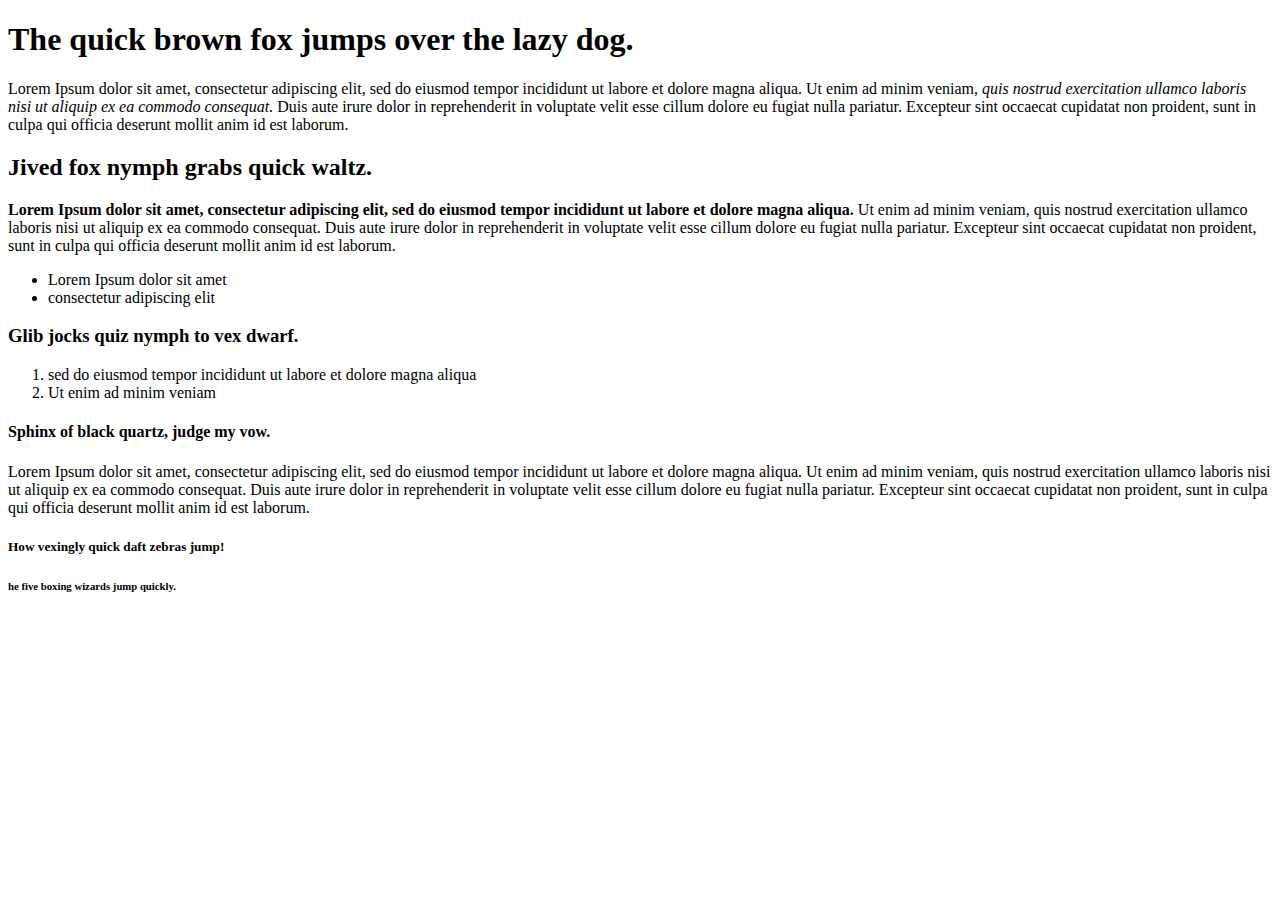
==== design-inspiration/design.html @ 0a9bfe36 "design lookbook" ====
<!DOCTYPE html>
<html lang="en" dir="ltr">
    <head>
        <meta charset="utf-8">
        <meta name="viewport" content="width=device-width, initial-scale=1.0">
        <meta name="author" content="Abigail Russ">
        <meta name="description" content="design for Feed the Fridge">
        <title>Design Lookbook</title>
        <link rel="preconnect" href="https://fonts.googleapis.com">
        <link rel="preconnect" href="https://fonts.gstatic.com" crossorigin>
        <link href="https://fonts.googleapis.com/css2?family=Montserrat:ital,wght@0,100;0,400;0,500;0,700;1,400;1,700&family=Playfair+Display:ital,wght@0,400;0,500;0,700;1,400;1,700&display=swap" rel="stylesheet"> 
        <link rel="stylesheet" href="styles.css">
    </head>
    <body>
        <h1>The quick brown fox jumps over the lazy dog.</h1>

        <p>Lorem Ipsum dolor sit amet, consectetur adipiscing elit, sed do eiusmod tempor incididunt ut labore et dolore magna aliqua. Ut enim ad minim veniam, <em>quis nostrud exercitation ullamco laboris nisi ut aliquip ex ea commodo consequat.</em> Duis aute irure dolor in reprehenderit in voluptate velit esse cillum dolore eu fugiat nulla pariatur. Excepteur sint occaecat cupidatat non proident, sunt in culpa qui officia deserunt mollit anim id est laborum.</p>

        <h2>Jived fox nymph grabs quick waltz.</h2>

        <p><strong>Lorem Ipsum dolor sit amet, consectetur adipiscing elit, sed do eiusmod tempor incididunt ut labore et dolore magna aliqua.</strong> Ut enim ad minim veniam, quis nostrud exercitation ullamco laboris nisi ut aliquip ex ea commodo consequat. Duis aute irure dolor in reprehenderit in voluptate velit esse cillum dolore eu fugiat nulla pariatur. Excepteur sint occaecat cupidatat non proident, sunt in culpa qui officia deserunt mollit anim id est laborum.</p>

        <ul>
            <li>Lorem Ipsum dolor sit amet</li>
            <li>consectetur adipiscing elit</li>
        </ul>

        <h3>Glib jocks quiz nymph to vex dwarf.</h3>

        <ol>
            <li>sed do eiusmod tempor incididunt ut labore et dolore magna aliqua</li>
            <li>Ut enim ad minim veniam</li>
        </ol>

        <h4>Sphinx of black quartz, judge my vow.</h4>

        <p>Lorem Ipsum dolor sit amet, consectetur adipiscing elit, sed do eiusmod tempor incididunt ut labore et dolore magna aliqua. Ut enim ad minim veniam, quis nostrud exercitation ullamco laboris nisi ut aliquip ex ea commodo consequat. Duis aute irure dolor in reprehenderit in voluptate velit esse cillum dolore eu fugiat nulla pariatur. Excepteur sint occaecat cupidatat non proident, sunt in culpa qui officia deserunt mollit anim id est laborum.</p>

        <h5>How vexingly quick daft zebras jump!</h5>
        <h6>he five boxing wizards jump quickly.</h6>

    </body>
</html>
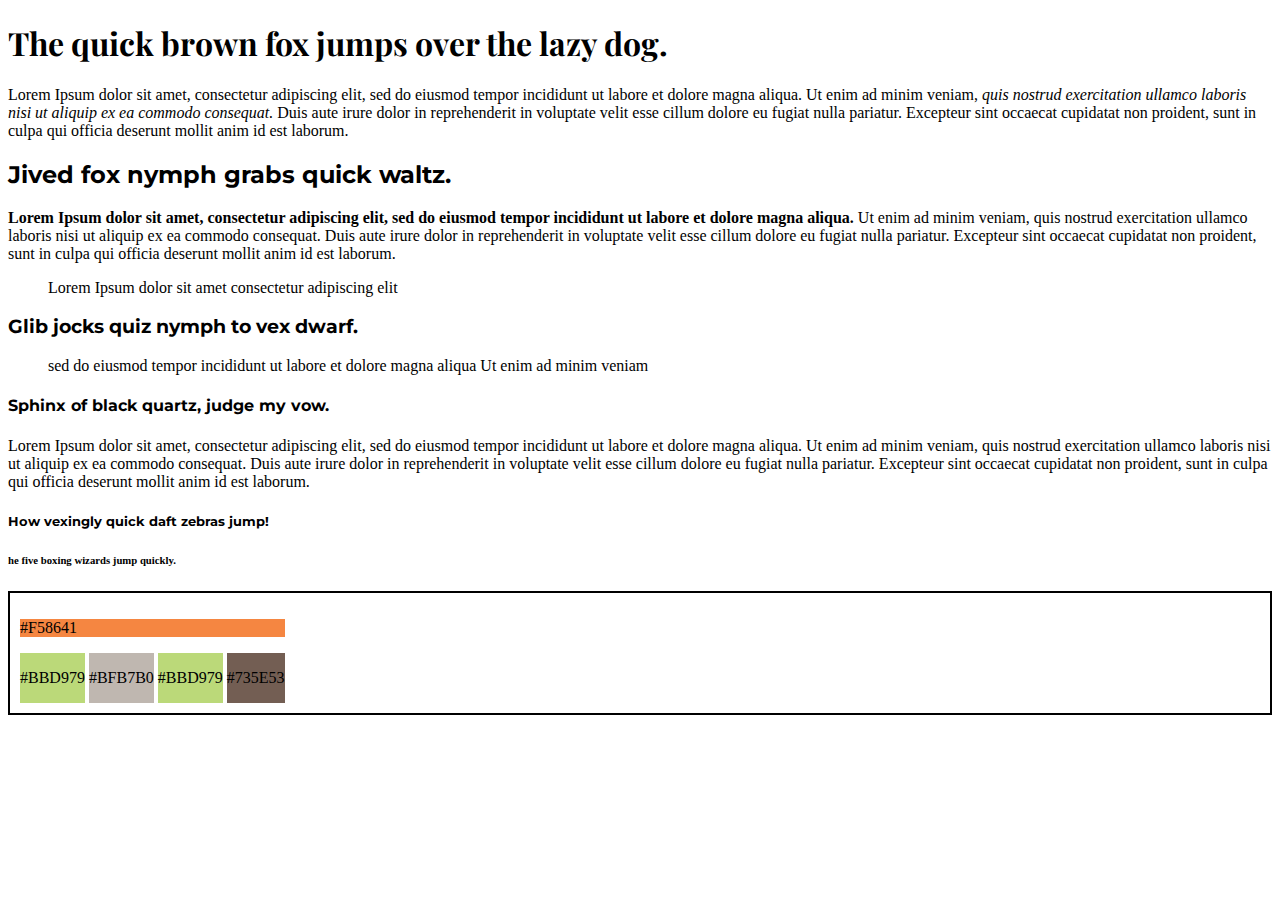
==== commit 79f895ab: "more design" ====
--- a/design-inspiration/design.html
+++ b/design-inspiration/design.html
@@ -8,7 +8,7 @@
         <title>Design Lookbook</title>
         <link rel="preconnect" href="https://fonts.googleapis.com">
         <link rel="preconnect" href="https://fonts.gstatic.com" crossorigin>
-        <link href="https://fonts.googleapis.com/css2?family=Montserrat:ital,wght@0,100;0,400;0,500;0,700;1,400;1,700&family=Playfair+Display:ital,wght@0,400;0,500;0,700;1,400;1,700&display=swap" rel="stylesheet"> 
+        <link href="https://fonts.googleapis.com/css2?family=Montserrat:ital,wght@0,100;0,400;0,500;0,700;1,400;1,700&family=Playfair+Display:ital,wght@0,400;0,500;0,700;1,400;1,700&display=swap" rel="stylesheet">
         <link rel="stylesheet" href="styles.css">
     </head>
     <body>
@@ -38,6 +38,24 @@
 
         <h5>How vexingly quick daft zebras jump!</h5>
         <h6>he five boxing wizards jump quickly.</h6>
+        <div id="color-palette">
+            <div class="color color-2">
+            <div class="color-1">
+                <p>#F58641</p>
+            </div>
+            <div class="color color-2">
+                <p>#BBD979</p>
+            </div>
+            <div class="color color-3">
+                <p>#BFB7B0</p>
+            </div>
+            <div class="color color-4">
+                <p>#BBD979</p>
+            </div>
+            <div class="color color-5">
+                <p>#735E53</p>
+            </div>
+        </div>
 
     </body>
 </html>
--- a/design-inspiration/styles.css
+++ b/design-inspiration/styles.css
@@ -0,0 +1,38 @@
+/* font-family: 'Montserrat', sans-serif;
+font-family: 'Playfair Display', serif; */
+h1{
+    font-family: 'Playfair Display', serif;
+}
+h2, h3, h4, h5{
+    font-family: 'Montserrat', sans-serif;
+}
+li{
+    display: inline;
+    line-height: 0;
+    padding: 0;
+}
+#color-palette{
+    background-color: white;
+    border: solid black 2px;
+    padding: 10px;
+}
+.color{
+    height: 150;
+    width: 150;
+    display: inline-block;
+}
+.color .color-1{
+    background-color: #F58641
+}
+.color .color-2{
+    background-color: #BBD979
+}
+.color .color-3{
+    background-color: #BFB7B0
+}
+.color .color-4{
+    background-color: #BBD979
+}
+.color .color-5{
+    background-color: #735E53
+}
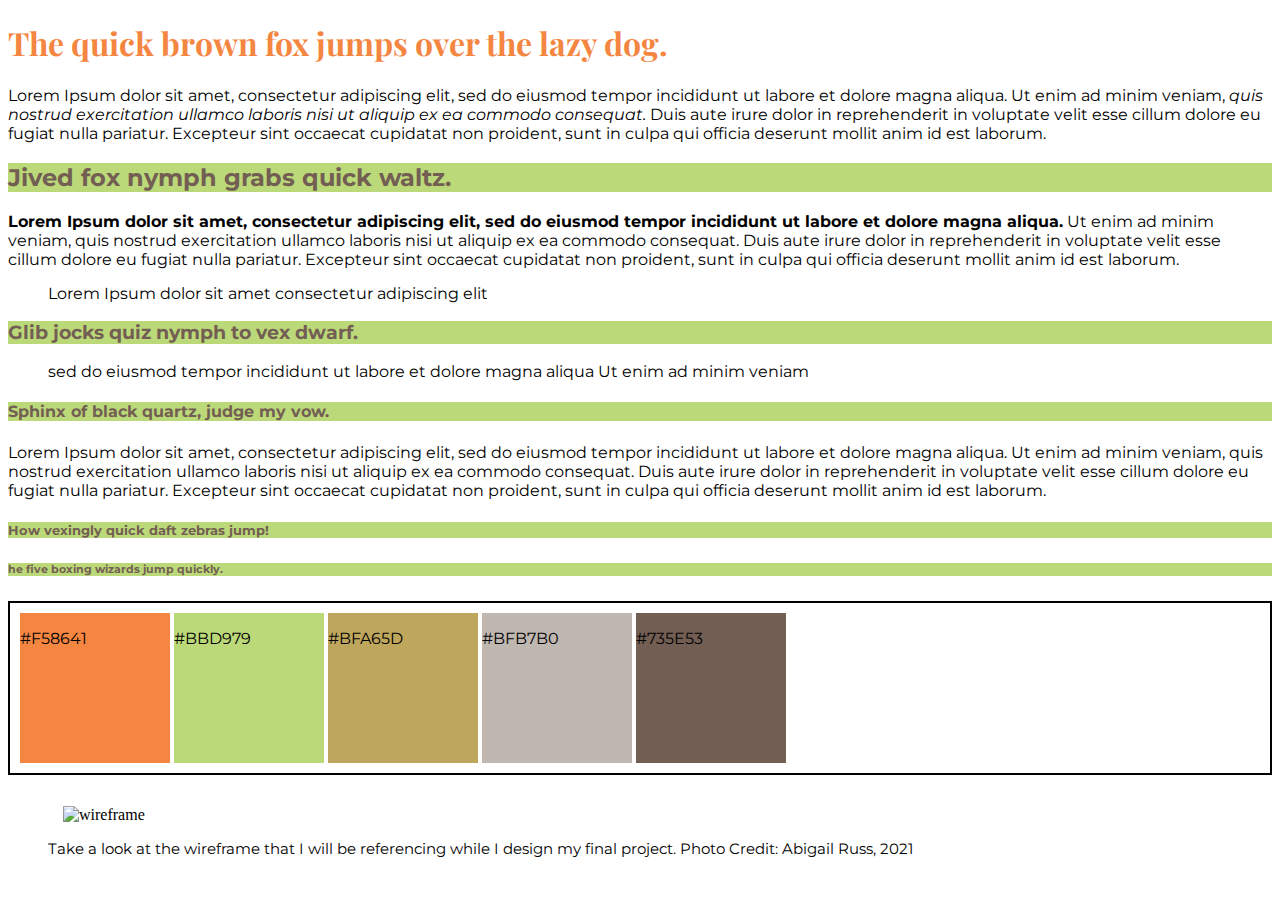
==== commit 2376314d: "last design parts" ====
--- a/design-inspiration/design.html
+++ b/design-inspiration/design.html
@@ -39,23 +39,27 @@
         <h5>How vexingly quick daft zebras jump!</h5>
         <h6>he five boxing wizards jump quickly.</h6>
         <div id="color-palette">
-            <div class="color color-2">
-            <div class="color-1">
+            <div class="color color-1">
                 <p>#F58641</p>
             </div>
             <div class="color color-2">
                 <p>#BBD979</p>
             </div>
             <div class="color color-3">
-                <p>#BFB7B0</p>
+                <p>#BFA65D</p>
             </div>
             <div class="color color-4">
-                <p>#BBD979</p>
+                <p>#BFB7B0</p>
             </div>
             <div class="color color-5">
                 <p>#735E53</p>
             </div>
         </div>
 
+        <!-- <p id=caption>Take a look at the wireframe that I will be referencing while I design my final project. Photo Credit: Abigail Russ, 2021</p> -->
+        <figure>
+            <img src="./wireframe.jpeg" alt="wireframe">
+            <figcaption>Take a look at the wireframe that I will be referencing while I design my final project. Photo Credit: Abigail Russ, 2021</figcaption>
+        </figure>
     </body>
 </html>
--- a/design-inspiration/styles.css
+++ b/design-inspiration/styles.css
@@ -2,14 +2,21 @@
 font-family: 'Playfair Display', serif; */
 h1{
     font-family: 'Playfair Display', serif;
+    color: #F58641;
 }
-h2, h3, h4, h5{
+h2, h3, h4, h5, h6{
     font-family: 'Montserrat', sans-serif;
+    color: #735E53;
+    background-color: #BBD979;
 }
 li{
     display: inline;
     line-height: 0;
     padding: 0;
+    font-family: 'Montserrat', sans-serif;
+}
+p{
+    font-family: 'Montserrat', sans-serif;
 }
 #color-palette{
     background-color: white;
@@ -17,22 +24,30 @@
     padding: 10px;
 }
 .color{
-    height: 150;
-    width: 150;
+    height: 150px;
+    width: 150px;
     display: inline-block;
 }
-.color .color-1{
+.color-1{
     background-color: #F58641
 }
-.color .color-2{
+.color-2{
     background-color: #BBD979
 }
-.color .color-3{
+.color-3{
+    background-color: #BFA65D
+}
+.color-4{
     background-color: #BFB7B0
 }
-.color .color-4{
-    background-color: #BBD979
-}
-.color .color-5{
+.color-5{
     background-color: #735E53
 }
+img{
+    width: 450px;
+    margin: 15px;
+}
+figcaption{
+    font-family: 'Montserrat', sans-serif;
+    font-size: 15px;
+}
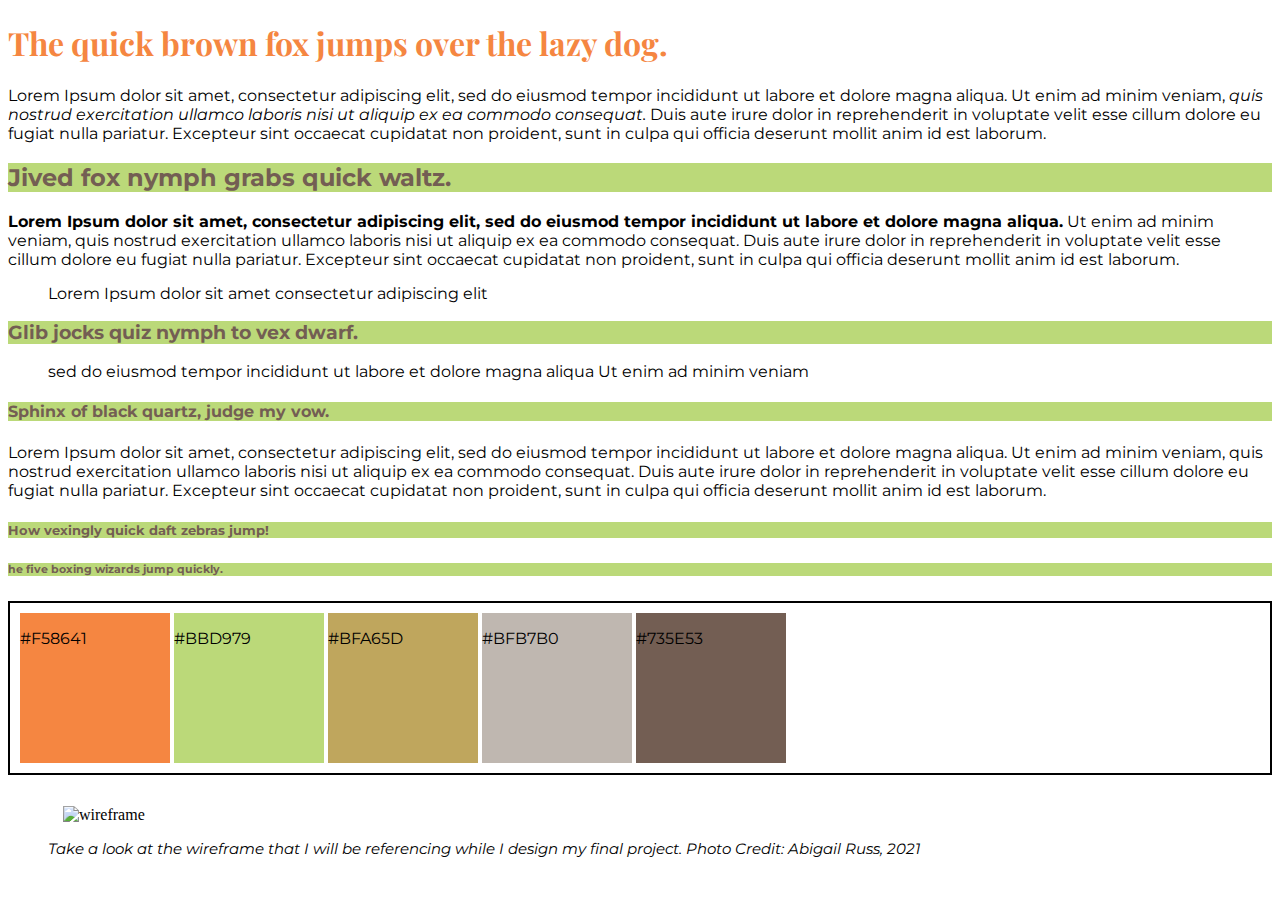
==== commit 5e3ab5d0: "lets wrap this up" ====
--- a/design-inspiration/design.html
+++ b/design-inspiration/design.html
@@ -55,8 +55,6 @@
                 <p>#735E53</p>
             </div>
         </div>
-
-        <!-- <p id=caption>Take a look at the wireframe that I will be referencing while I design my final project. Photo Credit: Abigail Russ, 2021</p> -->
         <figure>
             <img src="./wireframe.jpeg" alt="wireframe">
             <figcaption>Take a look at the wireframe that I will be referencing while I design my final project. Photo Credit: Abigail Russ, 2021</figcaption>
--- a/design-inspiration/styles.css
+++ b/design-inspiration/styles.css
@@ -29,19 +29,19 @@
     display: inline-block;
 }
 .color-1{
-    background-color: #F58641
+    background-color: #F58641;
 }
 .color-2{
-    background-color: #BBD979
+    background-color: #BBD979;
 }
 .color-3{
-    background-color: #BFA65D
+    background-color: #BFA65D;
 }
 .color-4{
-    background-color: #BFB7B0
+    background-color: #BFB7B0;
 }
 .color-5{
-    background-color: #735E53
+    background-color: #735E53;
 }
 img{
     width: 450px;
@@ -50,4 +50,5 @@
 figcaption{
     font-family: 'Montserrat', sans-serif;
     font-size: 15px;
+    font-style: italic;
 }
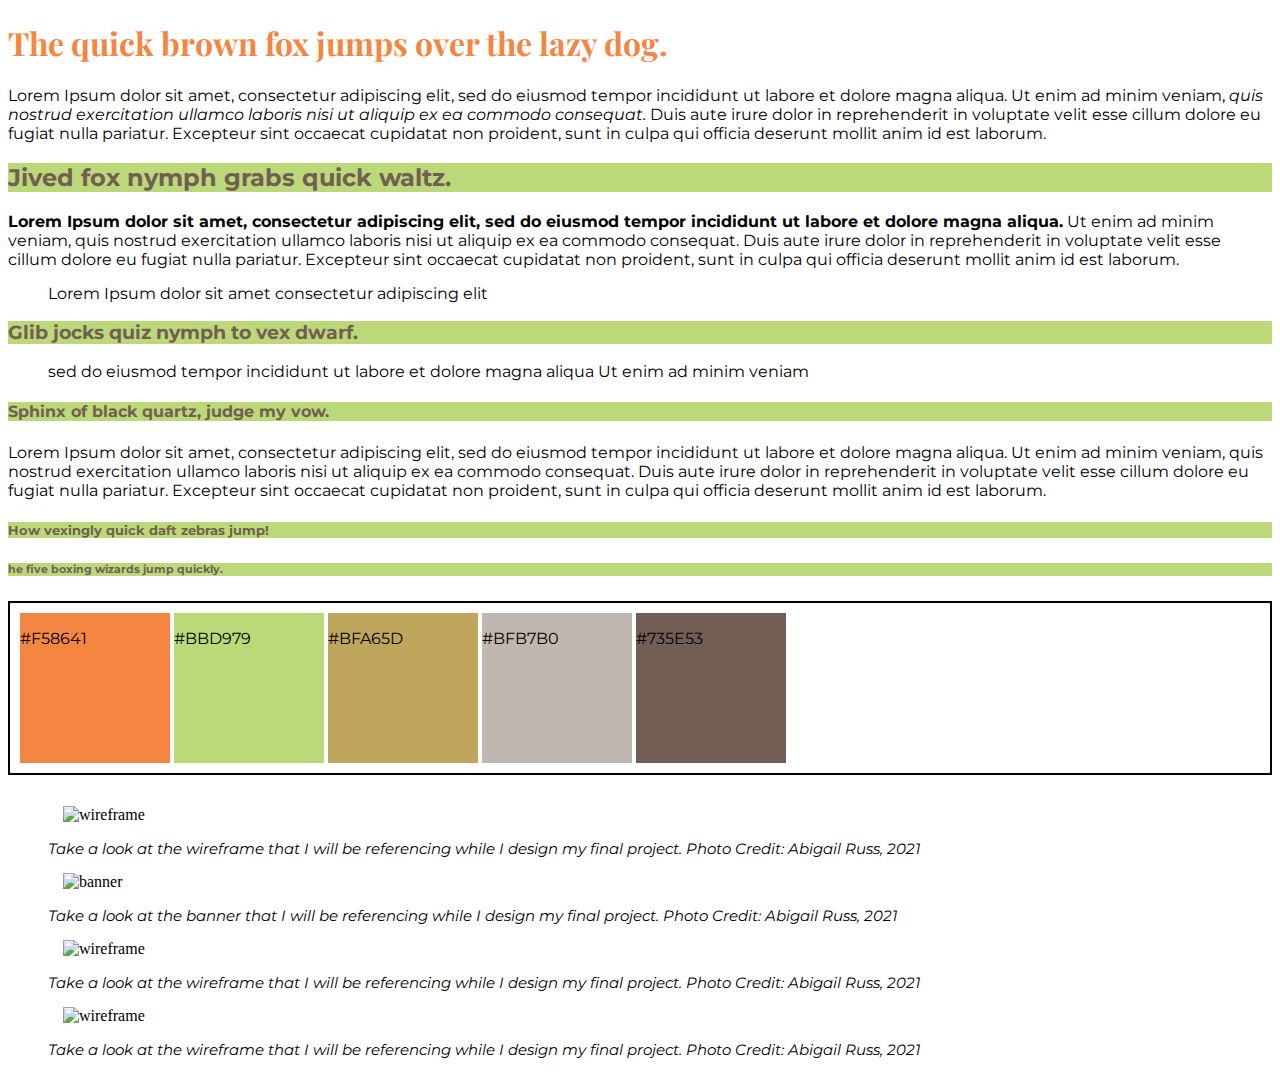
==== commit e12dcd60: "big catch" ====
--- a/design-inspiration/design.html
+++ b/design-inspiration/design.html
@@ -58,6 +58,12 @@
         <figure>
             <img src="./wireframe.jpeg" alt="wireframe">
             <figcaption>Take a look at the wireframe that I will be referencing while I design my final project. Photo Credit: Abigail Russ, 2021</figcaption>
+            <img src="./banner.JPEG" alt="banner">
+            <figcaption>Take a look at the banner that I will be referencing while I design my final project. Photo Credit: Abigail Russ, 2021</figcaption>
+            <img src="./wf2.JPEG" alt="wireframe">
+            <figcaption>Take a look at the wireframe that I will be referencing while I design my final project. Photo Credit: Abigail Russ, 2021</figcaption>
+            <img src="./wf3.JPEG" alt="wireframe">
+            <figcaption>Take a look at the wireframe that I will be referencing while I design my final project. Photo Credit: Abigail Russ, 2021</figcaption>
         </figure>
     </body>
 </html>
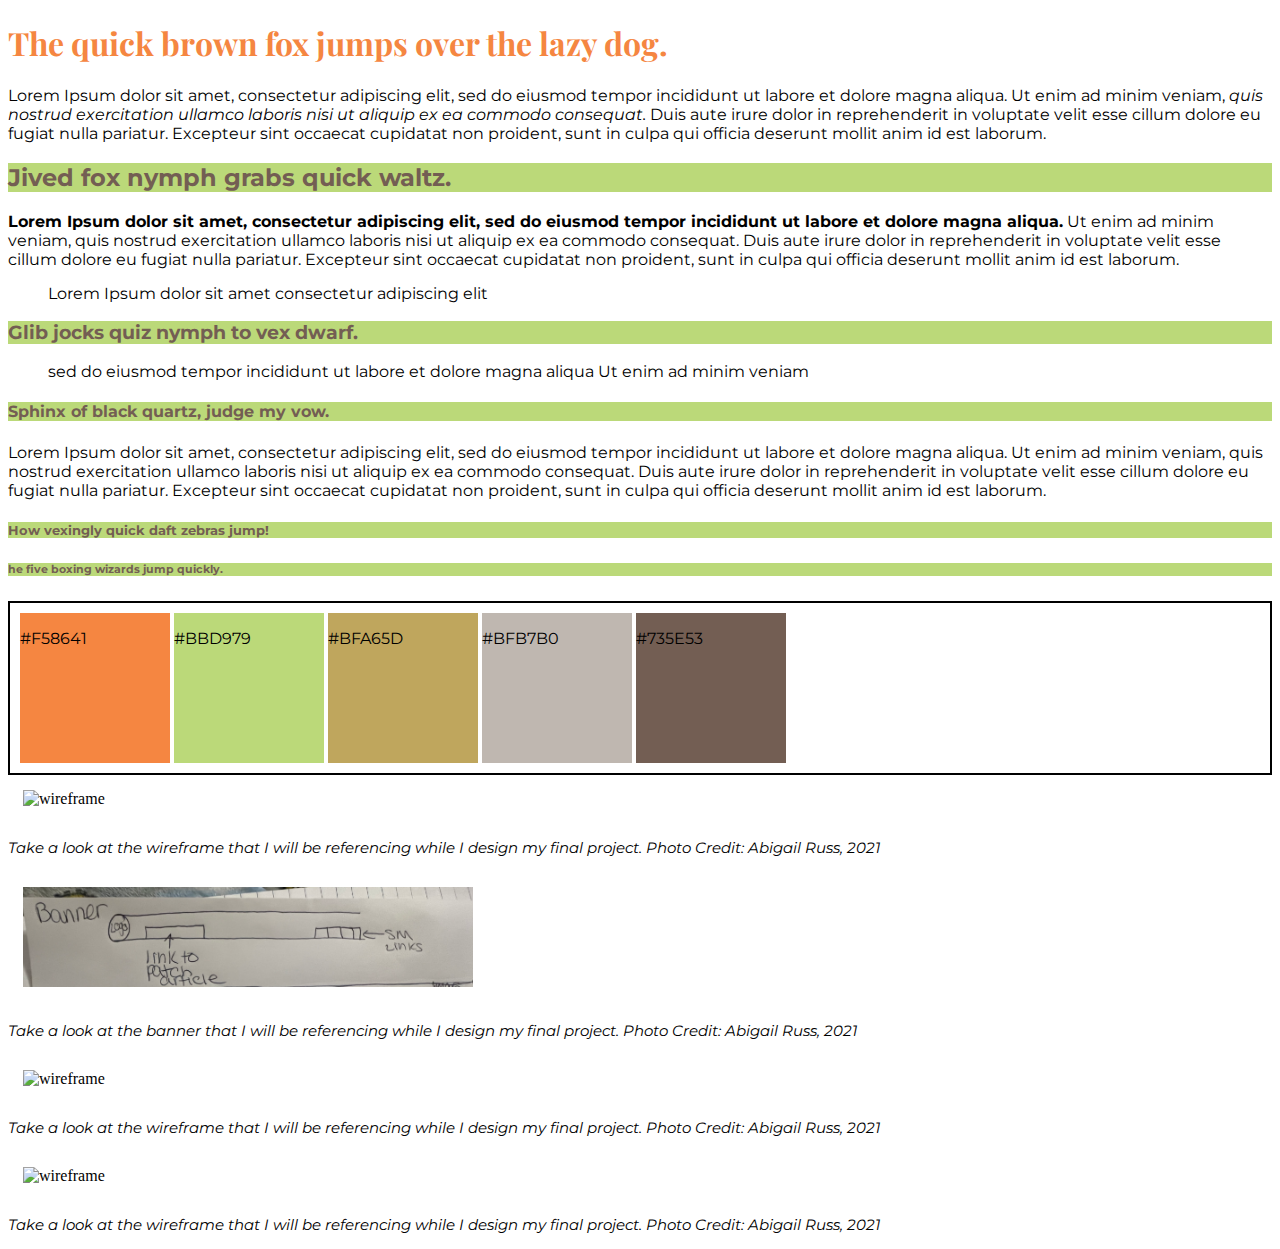
==== commit d78f2d07: "validator" ====
--- a/design-inspiration/design.html
+++ b/design-inspiration/design.html
@@ -55,15 +55,14 @@
                 <p>#735E53</p>
             </div>
         </div>
-        <figure>
-            <img src="./wireframe.jpeg" alt="wireframe">
-            <figcaption>Take a look at the wireframe that I will be referencing while I design my final project. Photo Credit: Abigail Russ, 2021</figcaption>
-            <img src="./banner.JPEG" alt="banner">
-            <figcaption>Take a look at the banner that I will be referencing while I design my final project. Photo Credit: Abigail Russ, 2021</figcaption>
-            <img src="./wf2.JPEG" alt="wireframe">
-            <figcaption>Take a look at the wireframe that I will be referencing while I design my final project. Photo Credit: Abigail Russ, 2021</figcaption>
-            <img src="./wf3.JPEG" alt="wireframe">
-            <figcaption>Take a look at the wireframe that I will be referencing while I design my final project. Photo Credit: Abigail Russ, 2021</figcaption>
-        </figure>
+        <img src="./wireframe.jpeg" alt="wireframe">
+        <p class="caption">Take a look at the wireframe that I will be referencing while I design my final project. Photo Credit: Abigail Russ, 2021</p>
+        <img src="./banner.JPEG" alt="banner">
+        <p class="caption">Take a look at the banner that I will be referencing while I design my final project. Photo Credit: Abigail Russ, 2021</p>
+        <img src="./wf2.JPEG" alt="wireframe">
+        <p class="caption">Take a look at the wireframe that I will be referencing while I design my final project. Photo Credit: Abigail Russ, 2021</p>
+        <img src="./wf3.JPEG" alt="wireframe">
+        <p class="caption">Take a look at the wireframe that I will be referencing while I design my final project. Photo Credit: Abigail Russ, 2021</p>
+
     </body>
 </html>
--- a/design-inspiration/styles.css
+++ b/design-inspiration/styles.css
@@ -47,7 +47,7 @@
     width: 450px;
     margin: 15px;
 }
-figcaption{
+.caption{
     font-family: 'Montserrat', sans-serif;
     font-size: 15px;
     font-style: italic;
